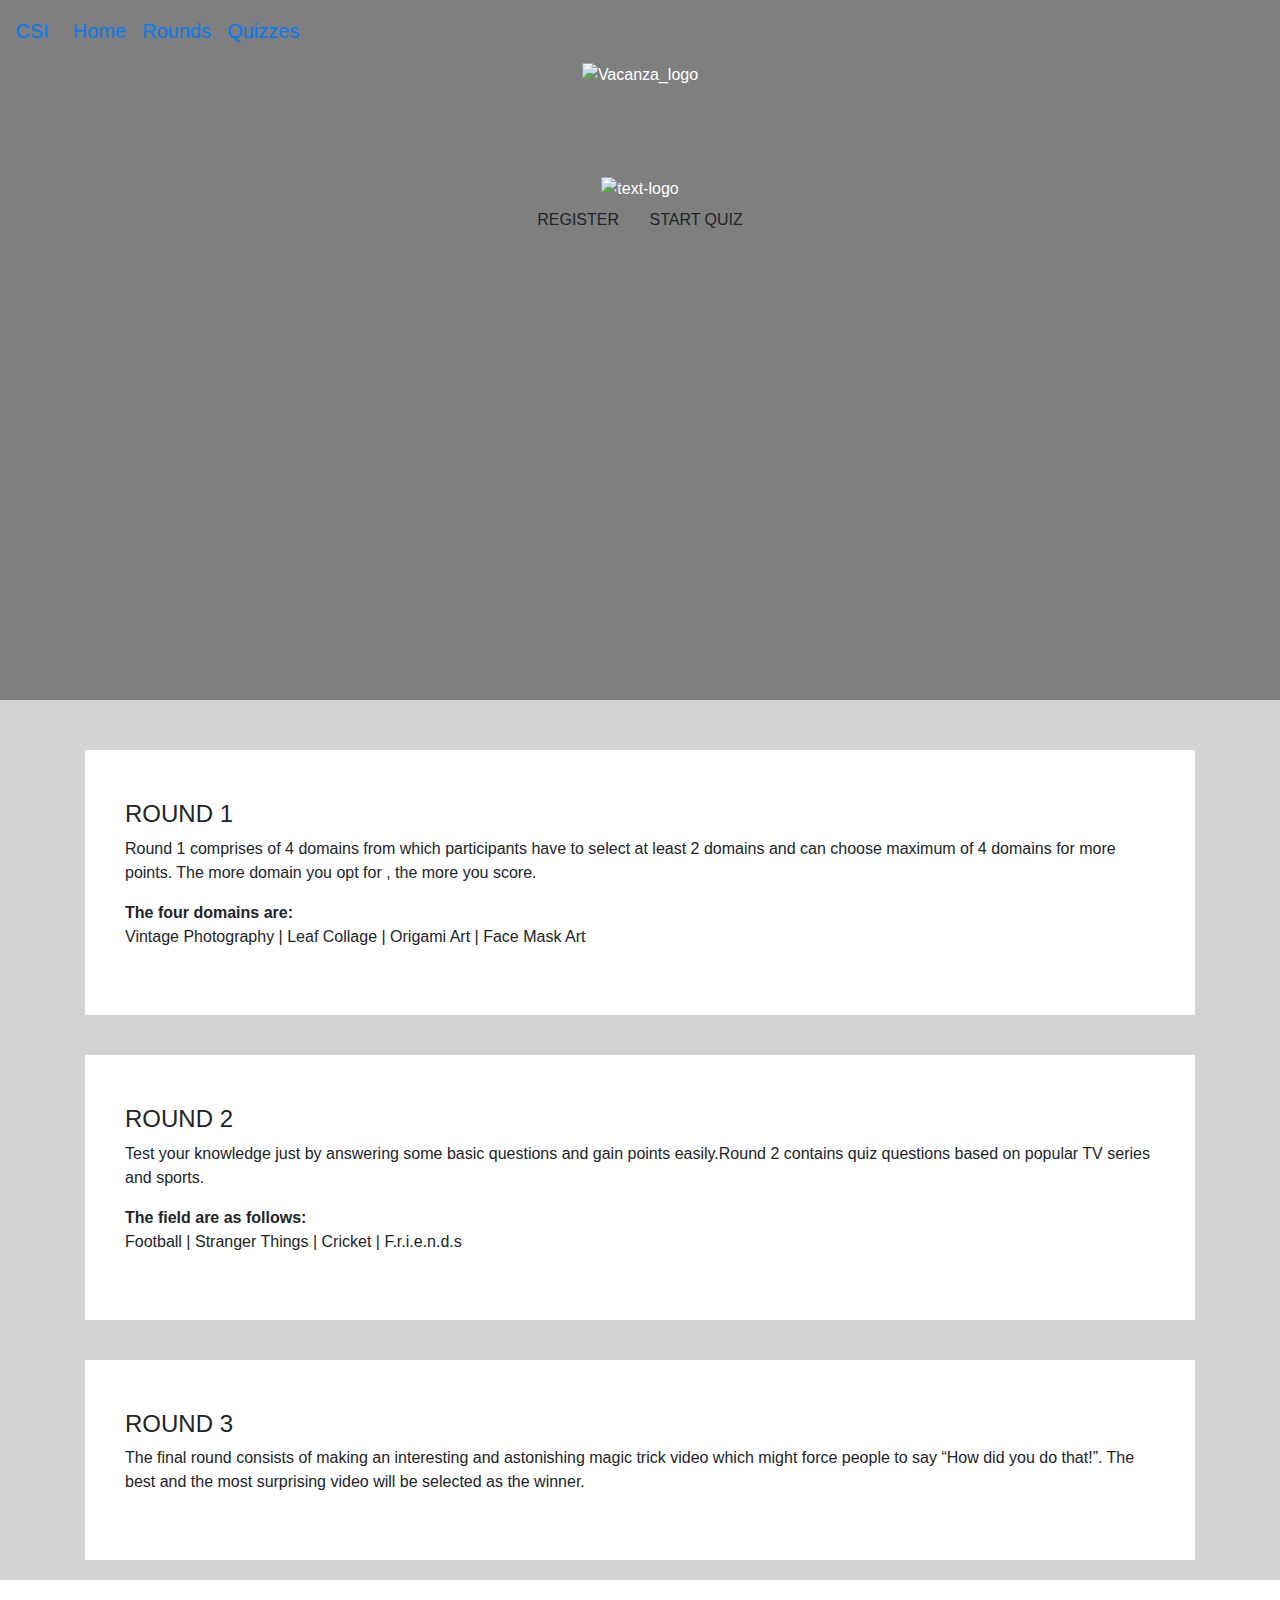
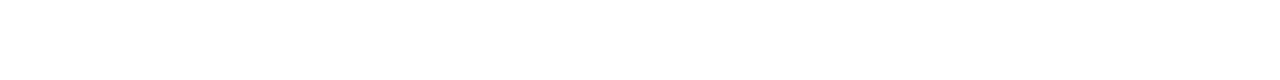
==== csi_project.html @ 99cac4ce "Add files via upload" ====
<!doctype html>
<html lang="en">
  <head>
    <!-- Required meta tags -->
    <meta charset="utf-8">
    <meta name="viewport" content="width=device-width, initial-scale=1, shrink-to-fit=no">

    <!-- Bootstrap CSS -->
    <link rel="stylesheet" href="https://stackpath.bootstrapcdn.com/bootstrap/4.4.1/css/bootstrap.min.css" integrity="sha384-Vkoo8x4CGsO3+Hhxv8T/Q5PaXtkKtu6ug5TOeNV6gBiFeWPGFN9MuhOf23Q9Ifjh" crossorigin="anonymous">

    <title>Vacanza'18</title>
    <style>
        header{
            text-align: center;
            color: white;
            background-image: url(img/background.png) ;
            background-color: rgba(0,0,0,0.5);
            background-repeat: no-repeat;
            background-attachment: fixed;
            background-position: center center;
            background-size: cover;
            width: 100%;
            height: 700px;
            flex-direction: column;          
        }
        nav{
            position: sticky;
        }
        .nav-item{
            display: flex;
            float: right;
            font-size: 20px;
        }
        body {
          box-sizing: border-box;
          position: relative; 
        }
        section{
            background-color:white;
            margin-top: 40px;
            padding: 50px 40px;
        }
        
        main{
            background-color: lightgray;
            padding-top:10px;
            padding-bottom:20px;
        }
        #footer-image{
            height:100px;
            animation-name: zoom;
            animation-duration: 100s;
            animation-iteration-count: infinite;
            width: 100%;
            padding-top: 10px;
            
        }
        footer{
            animation-name: zoom;
            animation-duration: 10s;
            animation-iteration-count: infinite;
            width: 100%;
            background-image: url(img/footer.png);
            height: 100px;
        }
        @keyframes zoom{
            0%{
                transform: scale(1);
            }
            50%{
                transform: scale(1.3);
            }
            100%{
                transform: scale(1);
            }
        }
        .header-text-logo img{
            position: relative;
            justify-content: center;
            height: 70px;
            margin-top: 90px;
            
        }
     </style>
  </head>
  <body>
  <header class="header">
       <nav class="navbar navbar-expand-lg sticky-top">
        <a class="navbar-brand display-1" href="#">CSI</a>
        <button class="navbar-toggler" type="button" data-toggle="collapse" data-target="#navbarSupportedContent">
        <span class="navbar-toggler-icon"></span>
        </button>
        <div class="collapse navbar-collapse" id="navbarSupportedContent">
        
        <div class=" navbar-collapse" >
            <ul class="navbar-nav ">
                <li class="nav-item">
                    <a class="nav-link" id="one" href="#">Home</a>
                </li>
                <li class="nav-item">
                    <a class="nav-link" id="two" href="#">Rounds</a>
                </li>
                <li class="nav-item">
                    <a class="nav-link" id="two" href="#">Quizzes</a>
                </li>
            </ul>
        </div>
        </div>
    </nav>
    <div class="header-content">

            <div class="header-logo-box">
                <img src="img/logo.PNG" alt="Vacanza_logo" class="header-logo-box-icon">
            </div>

            <div class="header-text-logo">
                <img src="img/vac.svg" alt="text-logo">
            </div>
            <div class="header-buttons">
                <a href="#" class="btn btn-rules">REGISTER
                
            </a>
                <a href="#" class="btn btn-quiz">START QUIZ
             
            </a>
            </div>
        </div>
  </header>
      <main>
           <div class="container">
           <section>
               <h4>ROUND 1</h4>
               <p>Round 1 comprises of 4 domains from which participants have to select at least 2 domains and can choose maximum of 4 domains for more points. The more domain you opt for , the more you score.</p>
               <p>
                   <span style="font-weight:700;">The four domains are:</span>
                   <br>
                   Vintage Photography   |   Leaf Collage   |   Origami Art   |   Face Mask Art
               </p>
           </section>
           <section>
               <h4>ROUND 2</h4>
               <p>Test your knowledge just by answering some basic questions and gain points easily.Round 2 contains quiz questions based on popular TV series and sports.</p>
               <p>
                   <span style="font-weight:700;">The field are as follows:</span>
                   <br>
                   Football   |   Stranger Things   |   Cricket   |   F.r.i.e.n.d.s
               </p>
           </section>
           <section>
               <h4>ROUND 3</h4>
               <p>The final round consists of making an interesting and astonishing magic trick video which might force people to say “How did you do that!”. The best and the most surprising video will be selected as the winner.</p>
               
           </section>
       </div>
      </main>
       <footer>
          
           
       </footer>
        
   

  


    <!-- Optional JavaScript -->
    <!-- jQuery first, then Popper.js, then Bootstrap JS -->
    <script src="https://code.jquery.com/jquery-3.4.1.slim.min.js" integrity="sha384-J6qa4849blE2+poT4WnyKhv5vZF5SrPo0iEjwBvKU7imGFAV0wwj1yYfoRSJoZ+n" crossorigin="anonymous"></script>
    <script src="https://cdn.jsdelivr.net/npm/popper.js@1.16.0/dist/umd/popper.min.js" integrity="sha384-Q6E9RHvbIyZFJoft+2mJbHaEWldlvI9IOYy5n3zV9zzTtmI3UksdQRVvoxMfooAo" crossorigin="anonymous"></script>
    <script src="https://stackpath.bootstrapcdn.com/bootstrap/4.4.1/js/bootstrap.min.js" integrity="sha384-wfSDF2E50Y2D1uUdj0O3uMBJnjuUD4Ih7YwaYd1iqfktj0Uod8GCExl3Og8ifwB6" crossorigin="anonymous"></script>
  </body>
</html>
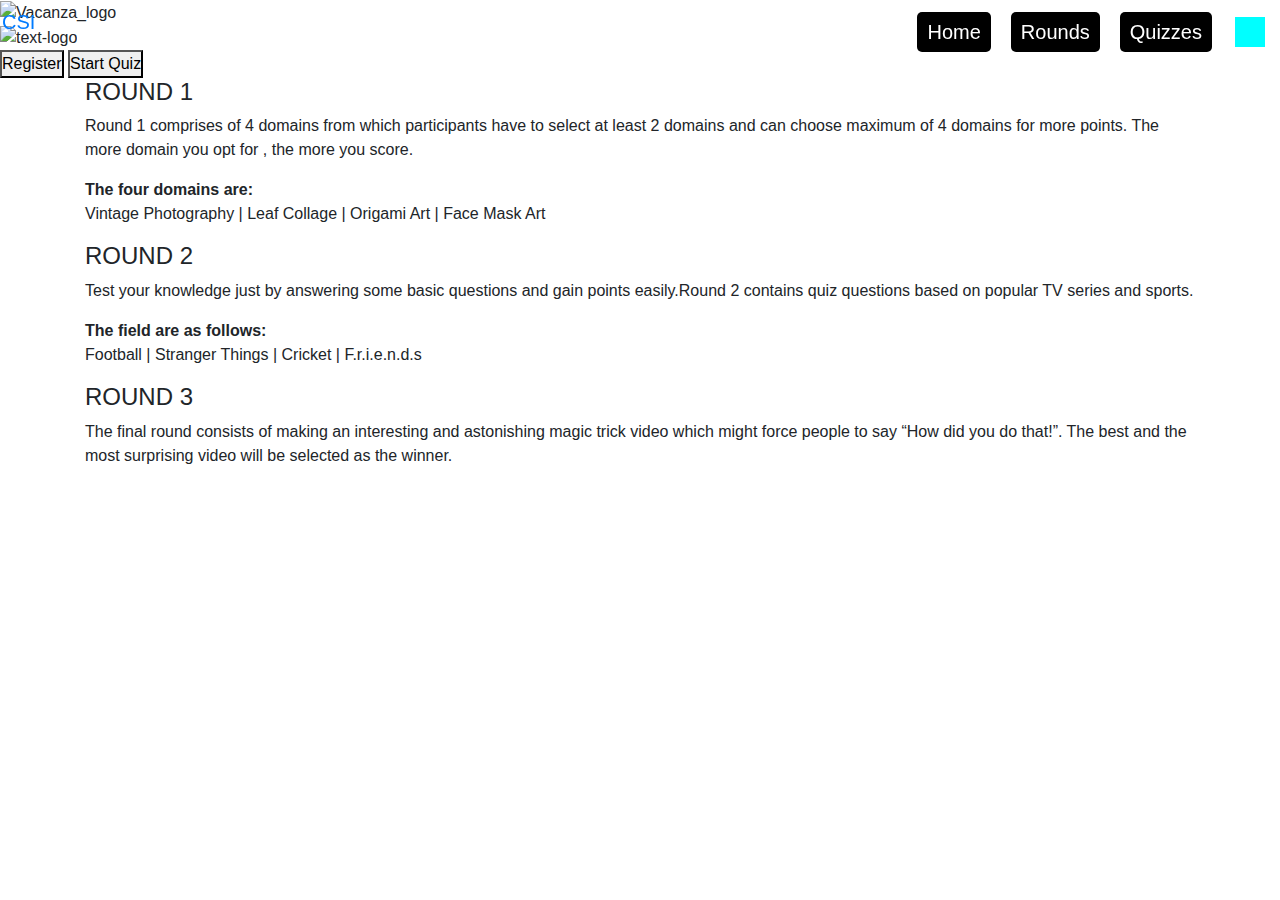
==== commit ef7ffdbc: "Add files via upload" ====
--- a/csi_project.html
+++ b/csi_project.html
@@ -10,41 +10,82 @@
 
     <title>Vacanza'18</title>
     <style>
-        header{
-            text-align: center;
-            color: white;
-            background-image: url(img/background.png) ;
-            background-color: rgba(0,0,0,0.5);
+        * {
+            box-sizing: border-box;
+            margin:0px;
+            padding:0px;
+          }
+        body{
+            background-image: url(img/background.png);
+            background-position: center;
             background-repeat: no-repeat;
+            background-size: cover;
             background-attachment: fixed;
-            background-position: center center;
-            background-size: cover;
+            padding: 0%;
+        }
+        .nav{
+            display: flex;
+            flex-direction: row;
+            justify-content: space-between;
+            position: fixed;
             width: 100%;
-            height: 700px;
-            flex-direction: column;          
-        }
-        nav{
-            position: sticky;
-        }
-        .nav-item{
-            display: flex;
-            float: right;
-            font-size: 20px;
-        }
-        body {
-          box-sizing: border-box;
-          position: relative; 
-        }
-        section{
-            background-color:white;
-            margin-top: 40px;
-            padding: 50px 40px;
+            z-index:2000;
+            padding:2px;
+             
         }
         
-        main{
-            background-color: lightgray;
-            padding-top:10px;
-            padding-bottom:20px;
+        .nav-logo
+        {
+            display: flex;
+            flex-direction: row;
+        }
+        .NavBox
+        {
+            display: flex;
+            flex-direction: row;
+        }
+        .NavLink
+        {
+            font-family: sans-serif;
+            font-size: 20px;
+            display: block;
+            margin: 10px;
+            border-radius: 5px;
+            padding:5px 10px 5px 10px;
+            text-decoration: none;
+            color: white;
+            background-color: black;
+        }
+        .Navcircle
+        {
+            height: 60px;
+            width: 60px;
+            display: flex;
+        }
+        .navbar-toggler{
+             z-index:2000;
+            cursor: pointer;
+            height: 100%;
+            width: 100%;
+            z-index: 2;
+            opacity: 1;
+        }
+        .navbar-toggler-icon{
+            background-color: aqua;
+            
+        }
+        
+         #First
+        {
+            display: inline-flex;
+            flex-direction: column;
+            justify-content: center;
+            align-items: center;
+            position: relative;
+            background-color: rgba(0,0,0,0.5);
+            width: 100%;
+            height: 100%;
+            margin: 0px;
         }
         #footer-image{
             height:100px;
@@ -74,60 +115,39 @@
                 transform: scale(1);
             }
         }
-        .header-text-logo img{
-            position: relative;
-            justify-content: center;
-            height: 70px;
-            margin-top: 90px;
-            
-        }
+        
+        
      </style>
   </head>
   <body>
-  <header class="header">
-       <nav class="navbar navbar-expand-lg sticky-top">
-        <a class="navbar-brand display-1" href="#">CSI</a>
-        <button class="navbar-toggler" type="button" data-toggle="collapse" data-target="#navbarSupportedContent">
-        <span class="navbar-toggler-icon"></span>
-        </button>
-        <div class="collapse navbar-collapse" id="navbarSupportedContent">
-        
-        <div class=" navbar-collapse" >
-            <ul class="navbar-nav ">
-                <li class="nav-item">
-                    <a class="nav-link" id="one" href="#">Home</a>
-                </li>
-                <li class="nav-item">
-                    <a class="nav-link" id="two" href="#">Rounds</a>
-                </li>
-                <li class="nav-item">
-                    <a class="nav-link" id="two" href="#">Quizzes</a>
-                </li>
-            </ul>
-        </div>
-        </div>
-    </nav>
-    <div class="header-content">
-
+      <div class="nav">
+           <div class="nav-logo">
+               <a class="navbar-brand display-1" href="#">CSI</a>
+          </div>
+           <div class="NavBox">
+               <a href="#" class="NavLink">Home</a>
+               <a href="#" class="NavLink">Rounds</a>
+               <a href="#" class="NavLink">Quizzes</a>
+               <div class="NavCircle">
+                   <button class="navbar-toggler" type="button" data-toggle="collapse" data-target="#navbarSupportedContent">
+                  <span class="navbar-toggler-icon "></span>
+                  </button>
+               </div>
+            </div>
+      </div>
+    <div class="main-content" id="first">
             <div class="header-logo-box">
                 <img src="img/logo.PNG" alt="Vacanza_logo" class="header-logo-box-icon">
             </div>
-
-            <div class="header-text-logo">
+             <div class="header-text-logo">
                 <img src="img/vac.svg" alt="text-logo">
             </div>
             <div class="header-buttons">
-                <a href="#" class="btn btn-rules">REGISTER
-                
-            </a>
-                <a href="#" class="btn btn-quiz">START QUIZ
-             
-            </a>
+                <button class="button" style="vertical-align:middle"><span>Register </span></button>
+                <button class="button" style="vertical-align:middle"><span>Start Quiz <i class="fa fa-arrow-right"></i></span></button>
             </div>
         </div>
-  </header>
-      <main>
-           <div class="container">
+    <div class="container" id="second">
            <section>
                <h4>ROUND 1</h4>
                <p>Round 1 comprises of 4 domains from which participants have to select at least 2 domains and can choose maximum of 4 domains for more points. The more domain you opt for , the more you score.</p>
@@ -152,7 +172,6 @@
                
            </section>
        </div>
-      </main>
        <footer>
           
            
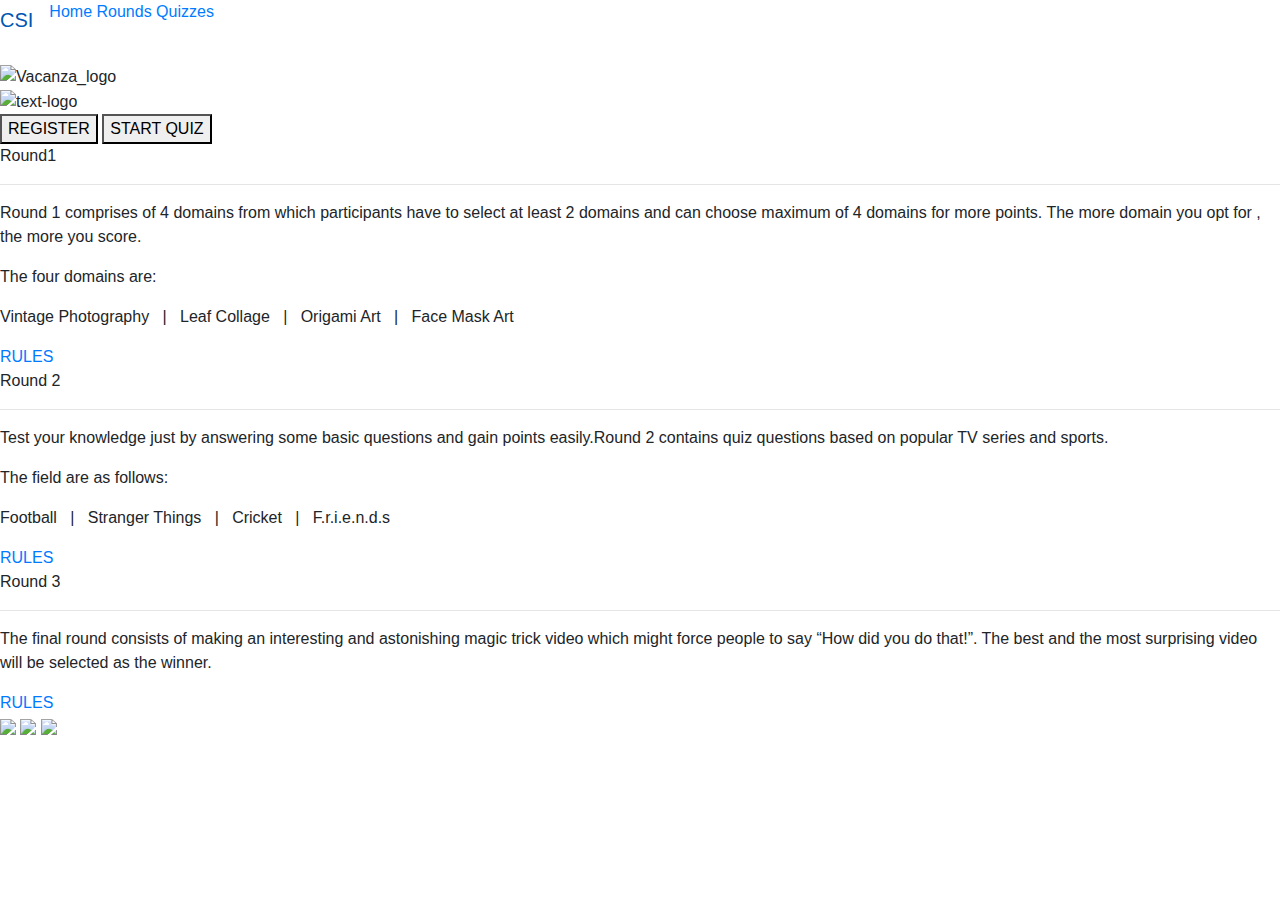
==== commit 99514242: "Add files via upload" ====
--- a/csi_project.html
+++ b/csi_project.html
@@ -7,117 +7,10 @@
 
     <!-- Bootstrap CSS -->
     <link rel="stylesheet" href="https://stackpath.bootstrapcdn.com/bootstrap/4.4.1/css/bootstrap.min.css" integrity="sha384-Vkoo8x4CGsO3+Hhxv8T/Q5PaXtkKtu6ug5TOeNV6gBiFeWPGFN9MuhOf23Q9Ifjh" crossorigin="anonymous">
+    <link rel="shotcut icon" type="img/png" href="img/logo.png">
+    <link rel="stylesheet" type="text/css" href="css/style.css">
 
     <title>Vacanza'18</title>
-    <style>
-        * {
-            box-sizing: border-box;
-            margin:0px;
-            padding:0px;
-          }
-        body{
-            background-image: url(img/background.png);
-            background-position: center;
-            background-repeat: no-repeat;
-            background-size: cover;
-            background-attachment: fixed;
-            padding: 0%;
-        }
-        .nav{
-            display: flex;
-            flex-direction: row;
-            justify-content: space-between;
-            position: fixed;
-            width: 100%;
-            z-index:2000;
-            padding:2px;
-             
-        }
-        
-        .nav-logo
-        {
-            display: flex;
-            flex-direction: row;
-        }
-        .NavBox
-        {
-            display: flex;
-            flex-direction: row;
-        }
-        .NavLink
-        {
-            font-family: sans-serif;
-            font-size: 20px;
-            display: block;
-            margin: 10px;
-            border-radius: 5px;
-            padding:5px 10px 5px 10px;
-            text-decoration: none;
-            color: white;
-            background-color: black;
-        }
-        .Navcircle
-        {
-            height: 60px;
-            width: 60px;
-            display: flex;
-        }
-        .navbar-toggler{
-             z-index:2000;
-            cursor: pointer;
-            height: 100%;
-            width: 100%;
-            z-index: 2;
-            opacity: 1;
-        }
-        .navbar-toggler-icon{
-            background-color: aqua;
-            
-        }
-        
-         #First
-        {
-            display: inline-flex;
-            flex-direction: column;
-            justify-content: center;
-            align-items: center;
-            position: relative;
-            background-color: rgba(0,0,0,0.5);
-            width: 100%;
-            height: 100%;
-            margin: 0px;
-        }
-        #footer-image{
-            height:100px;
-            animation-name: zoom;
-            animation-duration: 100s;
-            animation-iteration-count: infinite;
-            width: 100%;
-            padding-top: 10px;
-            
-        }
-        footer{
-            animation-name: zoom;
-            animation-duration: 10s;
-            animation-iteration-count: infinite;
-            width: 100%;
-            background-image: url(img/footer.png);
-            height: 100px;
-        }
-        @keyframes zoom{
-            0%{
-                transform: scale(1);
-            }
-            50%{
-                transform: scale(1.3);
-            }
-            100%{
-                transform: scale(1);
-            }
-        }
-        
-        
-     </style>
   </head>
   <body>
       <div class="nav">
@@ -140,42 +33,60 @@
                 <img src="img/logo.PNG" alt="Vacanza_logo" class="header-logo-box-icon">
             </div>
              <div class="header-text-logo">
-                <img src="img/vac.svg" alt="text-logo">
+                <img src="img/vac.svg" alt="text-logo" class="header-logo-text-icon">
             </div>
             <div class="header-buttons">
-                <button class="button" style="vertical-align:middle"><span>Register </span></button>
-                <button class="button" style="vertical-align:middle"><span>Start Quiz <i class="fa fa-arrow-right"></i></span></button>
+                <button class="button" style="vertical-align:middle"><span>REGISTER </span></button>
+                <button class="button" style="vertical-align:middle"><span>START QUIZ <i class="fa fa-arrow-right"></i></span></button>
             </div>
         </div>
-    <div class="container" id="second">
-           <section>
-               <h4>ROUND 1</h4>
-               <p>Round 1 comprises of 4 domains from which participants have to select at least 2 domains and can choose maximum of 4 domains for more points. The more domain you opt for , the more you score.</p>
-               <p>
-                   <span style="font-weight:700;">The four domains are:</span>
-                   <br>
-                   Vintage Photography   |   Leaf Collage   |   Origami Art   |   Face Mask Art
-               </p>
-           </section>
-           <section>
-               <h4>ROUND 2</h4>
-               <p>Test your knowledge just by answering some basic questions and gain points easily.Round 2 contains quiz questions based on popular TV series and sports.</p>
-               <p>
-                   <span style="font-weight:700;">The field are as follows:</span>
-                   <br>
-                   Football   |   Stranger Things   |   Cricket   |   F.r.i.e.n.d.s
-               </p>
-           </section>
-           <section>
-               <h4>ROUND 3</h4>
-               <p>The final round consists of making an interesting and astonishing magic trick video which might force people to say “How did you do that!”. The best and the most surprising video will be selected as the winner.</p>
-               
-           </section>
-       </div>
-       <footer>
-          
-           
-       </footer>
+    <div id="second">
+            <div class="Box">
+      <div class="ContentBox">
+         <p class="Heading">Round1<p>
+         <hr/>
+         <p class="Paracontent">Round 1 comprises of 4 domains from which participants have to select at least 2 domains and can choose maximum of 4 domains for more points. The more domain you opt for , the more you score.</p>
+         <p class="Heading2">The four domains are:<p>
+         <p class="Paracontent">
+            Vintage Photography &nbsp; | &nbsp; Leaf Collage &nbsp; | &nbsp; Origami Art &nbsp; | &nbsp; Face Mask Art
+         </p>
+         <a href="#" class="Rules">RULES</a>
+      </div>
+     <div  id="image1"></div>
+     </div>
+     <div class="Box">
+        <div id="image2"></div>
+        <div class="ContentBox">
+         <p class="Heading">Round 2<p>
+         <hr/>
+         <p class="Paracontent">Test your knowledge just by answering some basic questions and gain points easily.Round 2 contains quiz questions based on popular TV series and sports.</p>
+         <p class="Heading2">The field are as follows:<p>
+         <p class="Paracontent">
+            Football &nbsp; | &nbsp; Stranger Things &nbsp; | &nbsp; Cricket &nbsp; | &nbsp; F.r.i.e.n.d.s
+         </p>
+         <a href="#" class="Rules">RULES</a>
+      </div>
+     </div>
+     <div class="Box">
+        <div class="ContentBox">
+         <p class="Heading">Round 3</p>
+         <hr>
+         <p class="Paracontent">The final round consists of making an interesting and astonishing magic trick video which might force people to say “How did you do that!”. The best and the most surprising video will be selected as the winner.</p>
+         <a href="#" class="Rules">RULES</a>
+        </div>
+       <div id="image3"></div>
+     </div>     
+    </div>
+    <div class="footer">
+        <div class="footer-image"></div>
+        <div class="footer-mask"></div>
+        <div class="footer-icons">
+            <img src="img/youtube.png"  />
+            <img src="img/insta.jpg"  />
+            <img src="img/facebook.jpg"  />
+        </div>
+        <div class="footer-base"></div>
+    </div>
         
    
 
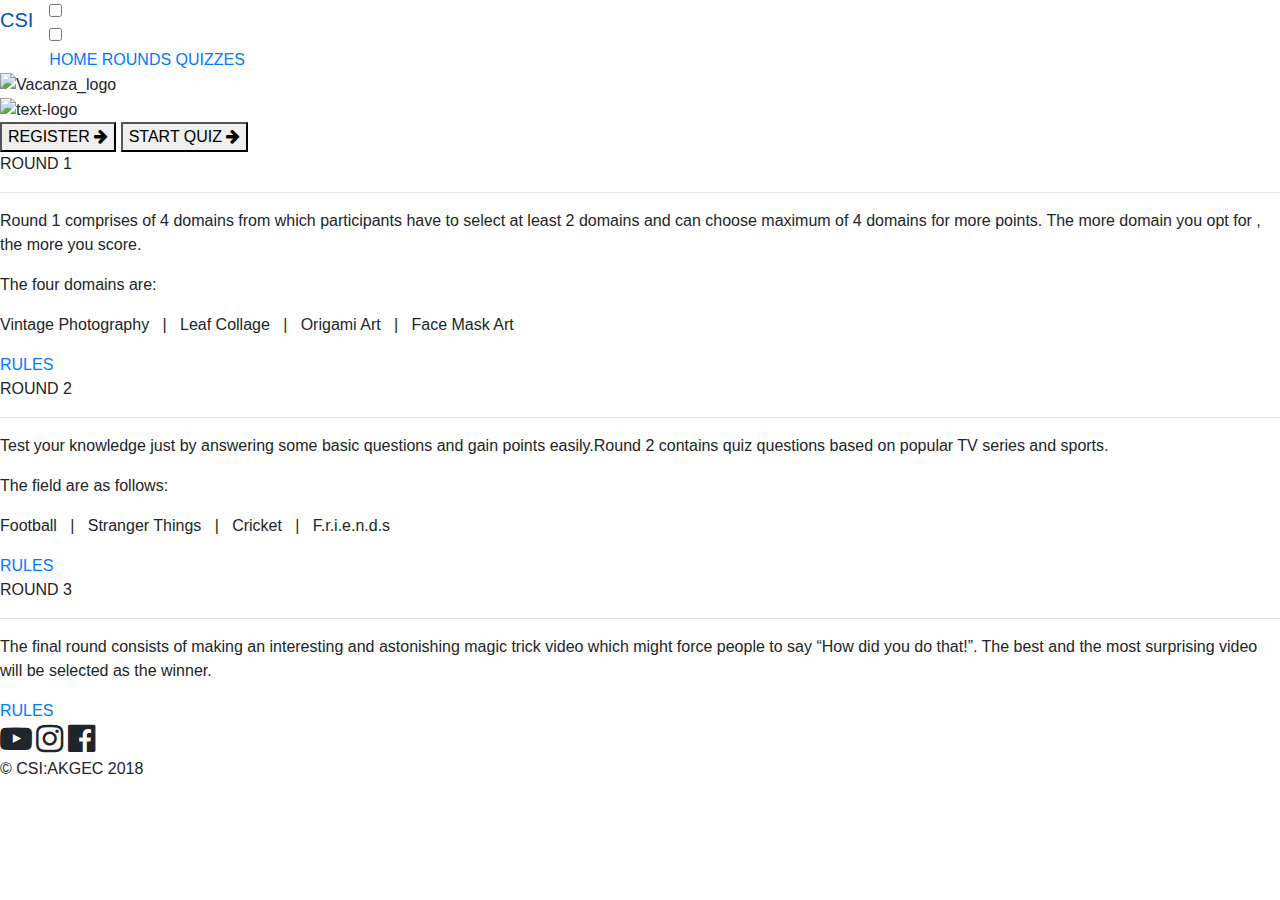
==== commit ed25fc86: "Add files via upload" ====
--- a/csi_project.html
+++ b/csi_project.html
@@ -9,8 +9,15 @@
     <link rel="stylesheet" href="https://stackpath.bootstrapcdn.com/bootstrap/4.4.1/css/bootstrap.min.css" integrity="sha384-Vkoo8x4CGsO3+Hhxv8T/Q5PaXtkKtu6ug5TOeNV6gBiFeWPGFN9MuhOf23Q9Ifjh" crossorigin="anonymous">
     <link rel="shotcut icon" type="img/png" href="img/logo.png">
     <link rel="stylesheet" type="text/css" href="css/style.css">
+    <link rel="stylesheet" href="https://cdnjs.cloudflare.com/ajax/libs/font-awesome/4.7.0/css/font-awesome.min.css">
 
     <title>Vacanza'18</title>
+    <script>
+        const nav = document.querySelector('.hamburger');
+nav.addEventListener('click',(event) => {
+    nav.classList.toggle('open');
+});
+      </script>
   </head>
   <body>
       <div class="nav">
@@ -18,16 +25,17 @@
                <a class="navbar-brand display-1" href="#">CSI</a>
           </div>
            <div class="NavBox">
-               <a href="#" class="NavLink">Home</a>
-               <a href="#" class="NavLink">Rounds</a>
-               <a href="#" class="NavLink">Quizzes</a>
-               <div class="NavCircle">
-                   <button class="navbar-toggler" type="button" data-toggle="collapse" data-target="#navbarSupportedContent">
-                  <span class="navbar-toggler-icon "></span>
-                  </button>
+           <div class="Navcircle">
+            <input type="checkbox" class="toggler">
+            <div class="hamburger"><div></div></div>
+            <input type="checkbox" class="toggler" />
+         <div class="Hamburger"><div></div></div>
                </div>
-            </div>
+        <a href="#First" class="NavLink">HOME</a>
+       <a href="#Second" class="NavLink">ROUNDS</a>
+       <a href="#" class="NavLink">QUIZZES</a>
       </div>
+    </div>
     <div class="main-content" id="first">
             <div class="header-logo-box">
                 <img src="img/logo.PNG" alt="Vacanza_logo" class="header-logo-box-icon">
@@ -36,14 +44,14 @@
                 <img src="img/vac.svg" alt="text-logo" class="header-logo-text-icon">
             </div>
             <div class="header-buttons">
-                <button class="button" style="vertical-align:middle"><span>REGISTER </span></button>
-                <button class="button" style="vertical-align:middle"><span>START QUIZ <i class="fa fa-arrow-right"></i></span></button>
+                <button class="button" style="vertical-align:middle"><span>REGISTER <i class="fa fa-arrow-right" aria-hidden="true"></i></span></button>
+                <button class="button" style="vertical-align:middle"><span>START QUIZ <i class="fa fa-arrow-right" aria-hidden="true"></i></span></button>
             </div>
         </div>
     <div id="second">
             <div class="Box">
       <div class="ContentBox">
-         <p class="Heading">Round1<p>
+         <p class="Heading">ROUND 1<p>
          <hr/>
          <p class="Paracontent">Round 1 comprises of 4 domains from which participants have to select at least 2 domains and can choose maximum of 4 domains for more points. The more domain you opt for , the more you score.</p>
          <p class="Heading2">The four domains are:<p>
@@ -57,7 +65,7 @@
      <div class="Box">
         <div id="image2"></div>
         <div class="ContentBox">
-         <p class="Heading">Round 2<p>
+         <p class="Heading">ROUND 2<p>
          <hr/>
          <p class="Paracontent">Test your knowledge just by answering some basic questions and gain points easily.Round 2 contains quiz questions based on popular TV series and sports.</p>
          <p class="Heading2">The field are as follows:<p>
@@ -69,7 +77,7 @@
      </div>
      <div class="Box">
         <div class="ContentBox">
-         <p class="Heading">Round 3</p>
+         <p class="Heading">ROUND 3</p>
          <hr>
          <p class="Paracontent">The final round consists of making an interesting and astonishing magic trick video which might force people to say “How did you do that!”. The best and the most surprising video will be selected as the winner.</p>
          <a href="#" class="Rules">RULES</a>
@@ -81,11 +89,13 @@
         <div class="footer-image"></div>
         <div class="footer-mask"></div>
         <div class="footer-icons">
-            <img src="img/youtube.png"  />
-            <img src="img/insta.jpg"  />
-            <img src="img/facebook.jpg"  />
+            <i class="fa fa-2x fa-youtube-play" aria-hidden="true"></i>
+            <i class="fa fa-2x fa-instagram" aria-hidden="true"></i>
+            <i class="fa fa-2x fa-facebook-official" aria-hidden="true"></i> 
+        </div>           
+        <div class="footer-base">
+            <p class="trademark">© CSI:AKGEC 2018</p>
         </div>
-        <div class="footer-base"></div>
     </div>
         
    
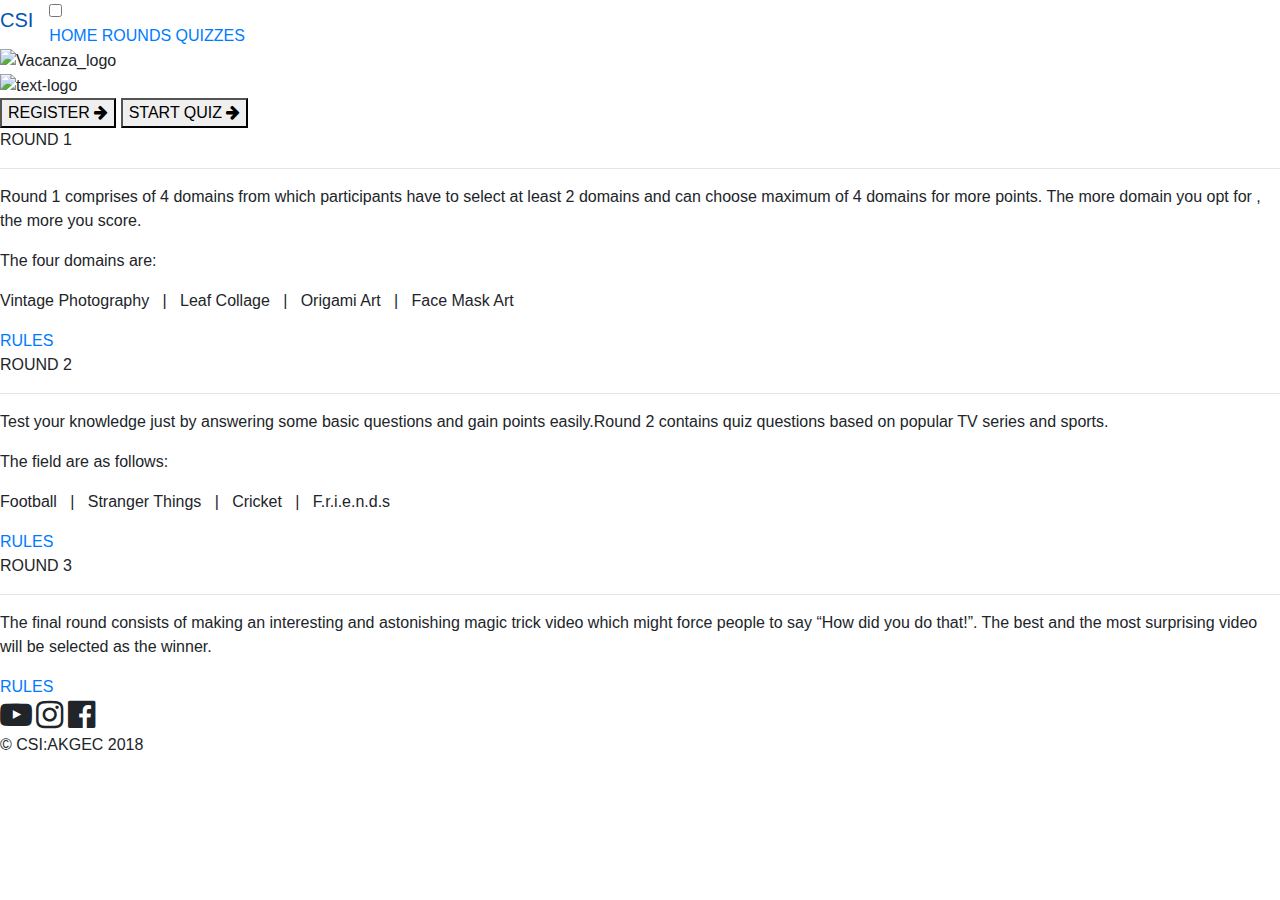
==== commit 3edc0e46: "Add files via upload" ====
--- a/csi_project.html
+++ b/csi_project.html
@@ -12,12 +12,7 @@
     <link rel="stylesheet" href="https://cdnjs.cloudflare.com/ajax/libs/font-awesome/4.7.0/css/font-awesome.min.css">
 
     <title>Vacanza'18</title>
-    <script>
-        const nav = document.querySelector('.hamburger');
-nav.addEventListener('click',(event) => {
-    nav.classList.toggle('open');
-});
-      </script>
+    
   </head>
   <body>
       <div class="nav">
@@ -25,18 +20,16 @@
                <a class="navbar-brand display-1" href="#">CSI</a>
           </div>
            <div class="NavBox">
-           <div class="Navcircle">
-            <input type="checkbox" class="toggler">
-            <div class="hamburger"><div></div></div>
+           <div class="Navmenu">
             <input type="checkbox" class="toggler" />
          <div class="Hamburger"><div></div></div>
                </div>
-        <a href="#First" class="NavLink">HOME</a>
+        <a href="#main" class="NavLink">HOME</a>
        <a href="#Second" class="NavLink">ROUNDS</a>
        <a href="#" class="NavLink">QUIZZES</a>
       </div>
     </div>
-    <div class="main-content" id="first">
+    <div class="main-content" id="main">
             <div class="header-logo-box">
                 <img src="img/logo.PNG" alt="Vacanza_logo" class="header-logo-box-icon">
             </div>
@@ -48,14 +41,14 @@
                 <button class="button" style="vertical-align:middle"><span>START QUIZ <i class="fa fa-arrow-right" aria-hidden="true"></i></span></button>
             </div>
         </div>
-    <div id="second">
+    <div id="middle-area">
             <div class="Box">
       <div class="ContentBox">
          <p class="Heading">ROUND 1<p>
          <hr/>
-         <p class="Paracontent">Round 1 comprises of 4 domains from which participants have to select at least 2 domains and can choose maximum of 4 domains for more points. The more domain you opt for , the more you score.</p>
+         <p class="Paragraph">Round 1 comprises of 4 domains from which participants have to select at least 2 domains and can choose maximum of 4 domains for more points. The more domain you opt for , the more you score.</p>
          <p class="Heading2">The four domains are:<p>
-         <p class="Paracontent">
+         <p class="Paragraph">
             Vintage Photography &nbsp; | &nbsp; Leaf Collage &nbsp; | &nbsp; Origami Art &nbsp; | &nbsp; Face Mask Art
          </p>
          <a href="#" class="Rules">RULES</a>
@@ -67,9 +60,9 @@
         <div class="ContentBox">
          <p class="Heading">ROUND 2<p>
          <hr/>
-         <p class="Paracontent">Test your knowledge just by answering some basic questions and gain points easily.Round 2 contains quiz questions based on popular TV series and sports.</p>
+         <p class="Paragraph">Test your knowledge just by answering some basic questions and gain points easily.Round 2 contains quiz questions based on popular TV series and sports.</p>
          <p class="Heading2">The field are as follows:<p>
-         <p class="Paracontent">
+         <p class="Paragraph">
             Football &nbsp; | &nbsp; Stranger Things &nbsp; | &nbsp; Cricket &nbsp; | &nbsp; F.r.i.e.n.d.s
          </p>
          <a href="#" class="Rules">RULES</a>
@@ -79,7 +72,7 @@
         <div class="ContentBox">
          <p class="Heading">ROUND 3</p>
          <hr>
-         <p class="Paracontent">The final round consists of making an interesting and astonishing magic trick video which might force people to say “How did you do that!”. The best and the most surprising video will be selected as the winner.</p>
+         <p class="Paragraph">The final round consists of making an interesting and astonishing magic trick video which might force people to say “How did you do that!”. The best and the most surprising video will be selected as the winner.</p>
          <a href="#" class="Rules">RULES</a>
         </div>
        <div id="image3"></div>
@@ -87,7 +80,6 @@
     </div>
     <div class="footer">
         <div class="footer-image"></div>
-        <div class="footer-mask"></div>
         <div class="footer-icons">
             <i class="fa fa-2x fa-youtube-play" aria-hidden="true"></i>
             <i class="fa fa-2x fa-instagram" aria-hidden="true"></i>
